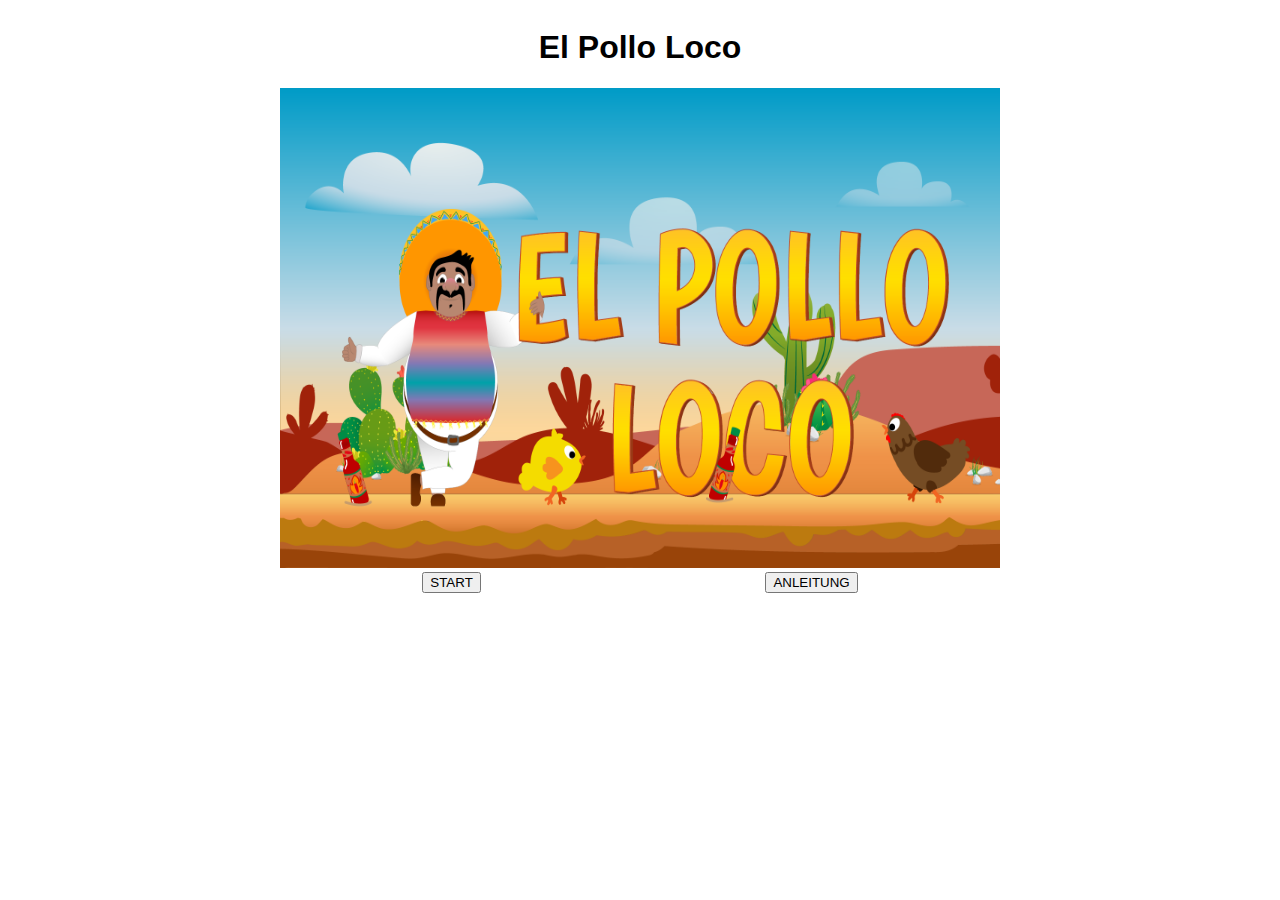
==== index.html @ 47d3bbac "add features 090724" ====
<!DOCTYPE html>
<html lang="en">
<head>
    <meta charset="UTF-8">
    <meta name="viewport" content="width=device-width, initial-scale=1.0">
    <title>El Pollo Loco</title>

    <link rel="stylesheet" href="style.css">

    <script src="./models/world.class.js"></script>
    <script src="./models/drawableObject.class.js"></script>
    <script src="./models/statusbars.class.js"></script>
    <script src="./models/statusbar-bottle.class.js"></script>
    <script src="./models/statusbar-coins.class.js"></script>
    <script src="./models/statusbar-endboss.js"></script>
    <script src="./models/movableObject.class.js"></script>
    <script src="./models/backgroudObjects.class.js"></script>
    <script src="./models/character.class.js"></script>
    <script src="./models/chicken.class.js"></script>
    <script src="./models/chicken-small.class.js"></script>
    <script src="./models/clouds.class.js"></script>
    <script src="./models/keyboard.class.js"></script>
    <script src="./models/level.class.js"></script>
    <script src="./models/endboss.class.js"></script>
    <script src="./models/bottle.class.js"></script>
    <script src="./models/coin.class.js"></script>
    <script src="./models/throwable-object.class.js"></script>
    <script src="./levels/level1.js"></script>
    <script src="./js/game.js"></script>
    
</head>
<body onload="init()">
    <h1><b>El Pollo Loco</b></h1>

    <canvas id="canvas" class="d-none" width="720" height="480"></canvas>
    <div id="container" class="container">
        <img class="startscreen-img" src="./img/9_intro_outro_screens/start/startscreen_1.png" alt="">
        <div class="cont-btns">
            <button>START</button>
            <button>ANLEITUNG</button>
        </div>
    </div>
    

</body>
</html>
---- style.css ----
body {
    display: flex;
    justify-content: center;
    align-items: center;
    flex-direction: column;
    font-family: 'Papyrus', sans-serif;
}

.d-none {
    display: none;
}

canvas {
    background-color: black;
}

.container {
    width: 720px;
    height: 480px;
    position: relative;
}

.startscreen-img {
    width: 100%;
    height: 100%;


}

.cont-btns {
    display: flex;
    justify-content: space-around;
}
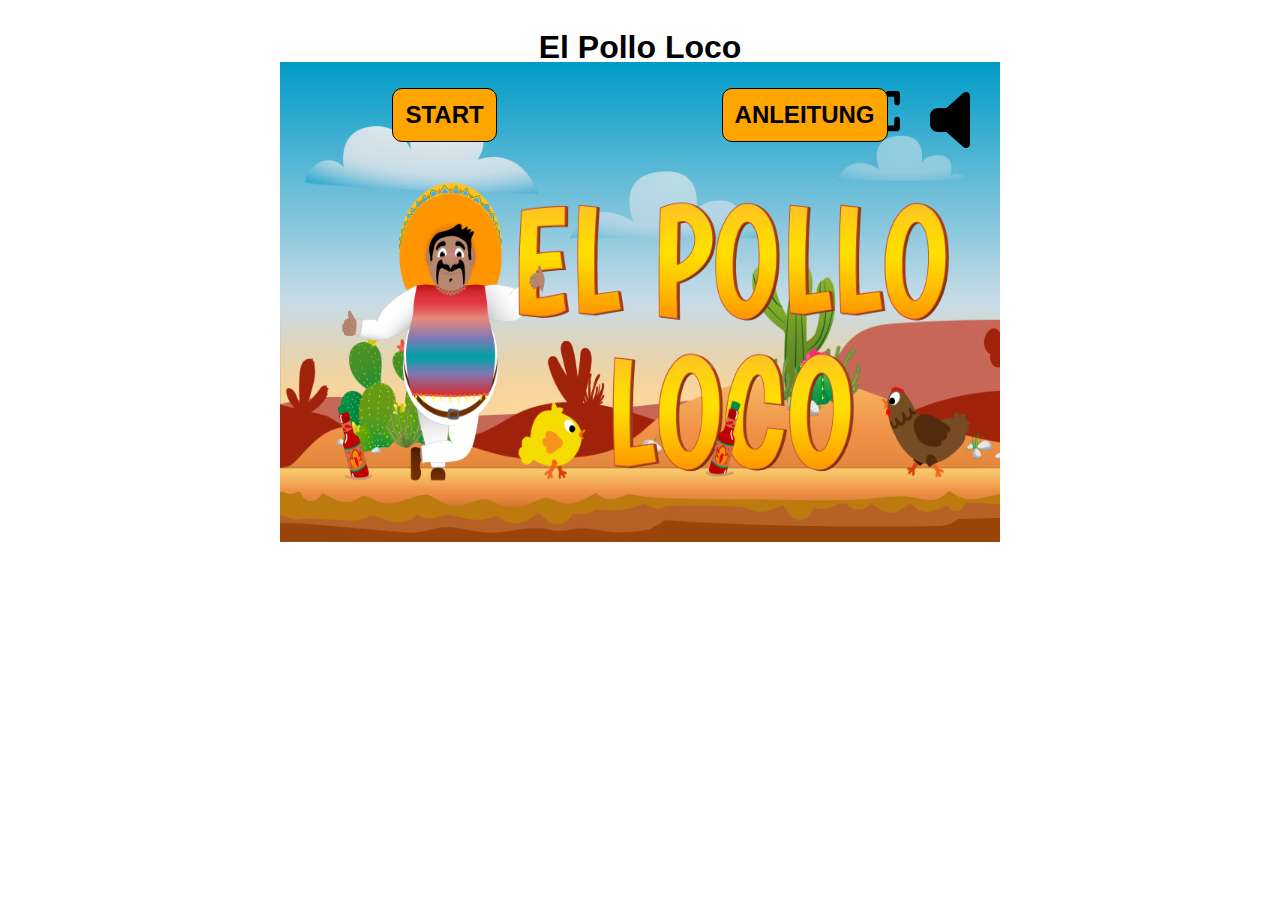
==== commit 94aca12b: "add features" ====
--- a/index.html
+++ b/index.html
@@ -25,21 +25,37 @@
     <script src="./models/bottle.class.js"></script>
     <script src="./models/coin.class.js"></script>
     <script src="./models/throwable-object.class.js"></script>
+    <script src="./models/controll-objects.class.js"></script>
     <script src="./levels/level1.js"></script>
     <script src="./js/game.js"></script>
     
 </head>
-<body onload="init()">
+<body>
     <h1><b>El Pollo Loco</b></h1>
 
-    <canvas id="canvas" class="d-none" width="720" height="480"></canvas>
+    
     <div id="container" class="container">
-        <img class="startscreen-img" src="./img/9_intro_outro_screens/start/startscreen_1.png" alt="">
-        <div class="cont-btns">
-            <button>START</button>
-            <button>ANLEITUNG</button>
+        <canvas id="canvas" class="d-none" width="720" height="480"></canvas>
+        <div id="content" class="content">
+            <div class="cont-btns">
+                <button onclick="init()"><b>START</b></button>
+                <button onclick="directions()"><b>ANLEITUNG</b></button>
+            </div>
+            <img class="startscreen-img" src="./img/9_intro_outro_screens/start/startscreen_1.png" alt="">
+            <div id="directions" class="directions d-none">
+                <h2>Anleitung</h2>
+                <span>Links laufen: Pfeiltaste Links</span>
+                <span>Rechts laufen: Pfeiltaste Rechts</span>
+                <span>Springen: Space-Taste</span>
+                <span>Flasche werfen: D-Taste</span>
+            </div>
         </div>
+        
+        <img id="volumenOff" class="volumen-off-btn" src="./img/volume-off-solid.svg" alt="VolumeOff">
+        <img onclick="toggleFullScreen()" id="fullscreen" class="fullscreen volumen-off-btn" src="./img/expand-solid.svg" alt="Fullscreen">
+        <img id="youwon" class="youwon d-none" src="./img/9_intro_outro_screens/win/won_2.png" alt="">
     </div>
+    
     
 
 </body>
--- a/style.css
+++ b/style.css
@@ -7,7 +7,7 @@
 }
 
 .d-none {
-    display: none;
+    display: none !important;
 }
 
 canvas {
@@ -20,15 +20,81 @@
     position: relative;
 }
 
+.content {
+    width: 720px;
+    height: 480px;
+}
+
 .startscreen-img {
     width: 100%;
     height: 100%;
-
-
 }
 
 .cont-btns {
     display: flex;
     justify-content: space-around;
+    margin-bottom: -80px;
 }
 
+.cont-btns > button {
+    all: unset;
+    font-size: 24px;
+    border-radius: 10px;
+    border: 1px solid black;
+    padding: 12px;
+    cursor: pointer;
+    background-color: rgb(255, 165, 0);
+    z-index: 2;
+}
+
+.cont-btns > button:hover {
+    box-shadow: 0px 4px 4px 0px #04040440;
+    transform: scale(1.02);
+}
+
+.directions {
+    display: flex;
+    flex-direction: column;
+    justify-content: space-around;
+    border-radius: 10px;
+    border: 2px dashed black;
+    background-color: rgba(255, 255, 255, 0.9);
+    position: absolute;
+    top: 0;
+    right: 0;
+    left: 0;
+    bottom: 0;
+    margin: 80px;
+    padding-left: 120px;
+    font-size: 24px;
+    box-shadow: 0px 8px 8px 0px #00000040;
+}
+
+h2 {
+    margin-bottom: 0;
+}
+
+.volumen-off-btn {
+    width: 40px;
+    position: absolute;
+    right: 30px;
+    top: 0;
+    cursor: pointer;
+}
+
+.volumen-off-btn:hover {
+    transform: scale(1.08);
+}
+
+.fullscreen {
+    right: 100px;
+}
+
+.youwon {
+    position: absolute;
+    top: 0;
+    left: 0;
+    width: 100%;
+    height: 100%;
+    background-color: rgba(255, 255, 255, 0.8);
+}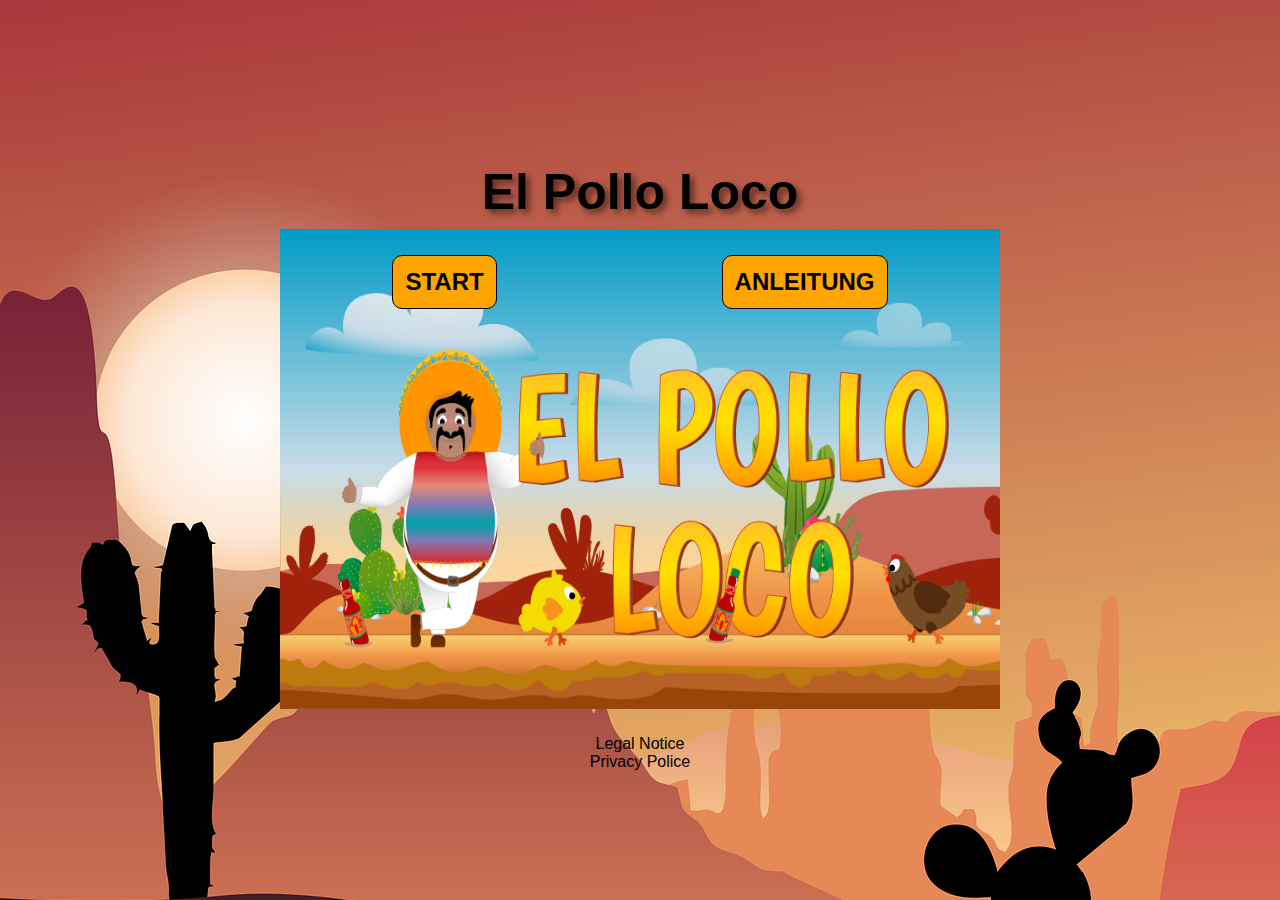
==== commit 13c99283: "add features 160724" ====
--- a/index.html
+++ b/index.html
@@ -6,6 +6,7 @@
     <title>El Pollo Loco</title>
 
     <link rel="stylesheet" href="style.css">
+    <link rel="icon" type="image/x-icon" href="./img/2_character_pepe/1_idle/idle/I-1.png">
 
     <script src="./models/world.class.js"></script>
     <script src="./models/drawableObject.class.js"></script>
@@ -35,7 +36,18 @@
 
     
     <div id="container" class="container">
-        <canvas id="canvas" class="d-none" width="720" height="480"></canvas>
+        <div id="canvas_container" class="canvas-container d-none">
+             <canvas id="canvas" width="720" height="480"></canvas>
+             <div class="fullscreen-sound">
+                <img id="volumenOff" class="volumen-off-btn" src="./img/volume-off-solid.svg" alt="VolumeOff">
+                <img onclick="toggleFullScreen()" id="fullscreen" class="fullscreen volumen-off-btn" src="./img/expand-solid.svg" alt="Fullscreen">
+             </div>
+
+             <img id="youwon" class="youwon d-none" src="./img/9_intro_outro_screens/win/won_2.png" alt="">
+             <img id="youlose" class="youwon d-none" src="./img/9_intro_outro_screens/game_over/game over.png" alt="">
+             <div id="play_again" class="play-again-container cont-btns d-none"><button onclick="resetWorld()">Play again</button></div>
+        </div>
+       
         <div id="content" class="content">
             <div class="cont-btns">
                 <button onclick="init()"><b>START</b></button>
@@ -50,13 +62,9 @@
                 <span>Flasche werfen: D-Taste</span>
             </div>
         </div>
-        
-        <img id="volumenOff" class="volumen-off-btn" src="./img/volume-off-solid.svg" alt="VolumeOff">
-        <img onclick="toggleFullScreen()" id="fullscreen" class="fullscreen volumen-off-btn" src="./img/expand-solid.svg" alt="Fullscreen">
-        <img id="youwon" class="youwon d-none" src="./img/9_intro_outro_screens/win/won_2.png" alt="">
     </div>
-    
-    
+    <a href="./legalnotice.html">Legal Notice</a>
+    <a href="./privacypolice.html">Privacy Police</a>
 
 </body>
 </html>--- a/style.css
+++ b/style.css
@@ -1,17 +1,24 @@
 body {
+    margin: 0;
+    padding: 0;
     display: flex;
     justify-content: center;
     align-items: center;
     flex-direction: column;
     font-family: 'Papyrus', sans-serif;
+    background-image: url('./img/cactus-background.png');
+    background-repeat: no-repeat;
+    background-position: center;
+    height: 100vh;
+}
+
+h1 {
+    font-size: 50px;
+    text-shadow: 4px 4px 6px rgba(0, 0, 0, 0.5);
 }
 
 .d-none {
     display: none !important;
-}
-
-canvas {
-    background-color: black;
 }
 
 .container {
@@ -20,9 +27,15 @@
     position: relative;
 }
 
-.content {
+.canvas-container {
+    position: relative;
     width: 720px;
     height: 480px;
+}
+
+.content {
+    width: 100%;
+    height: 100%;
 }
 
 .startscreen-img {
@@ -76,18 +89,12 @@
 
 .volumen-off-btn {
     width: 40px;
-    position: absolute;
-    right: 30px;
-    top: 0;
+    height: 40px;
     cursor: pointer;
 }
 
 .volumen-off-btn:hover {
     transform: scale(1.08);
-}
-
-.fullscreen {
-    right: 100px;
 }
 
 .youwon {
@@ -97,4 +104,31 @@
     width: 100%;
     height: 100%;
     background-color: rgba(255, 255, 255, 0.8);
+}
+
+.fullscreen-sound {
+    display: flex;
+    align-items: center;
+    justify-content: center;
+    gap: 12px;
+    position: absolute;
+    top: 3%;
+    left: 0;
+    right: 0;
+}
+
+.play-again-container {
+    display: flex;
+    justify-content: center;
+    align-items: center;
+    position: absolute;
+    bottom: 3%;
+    left: 0;
+    right: 0;
+    margin-bottom: 0;
+}
+
+a {
+    text-decoration: none;
+    color: black;
 }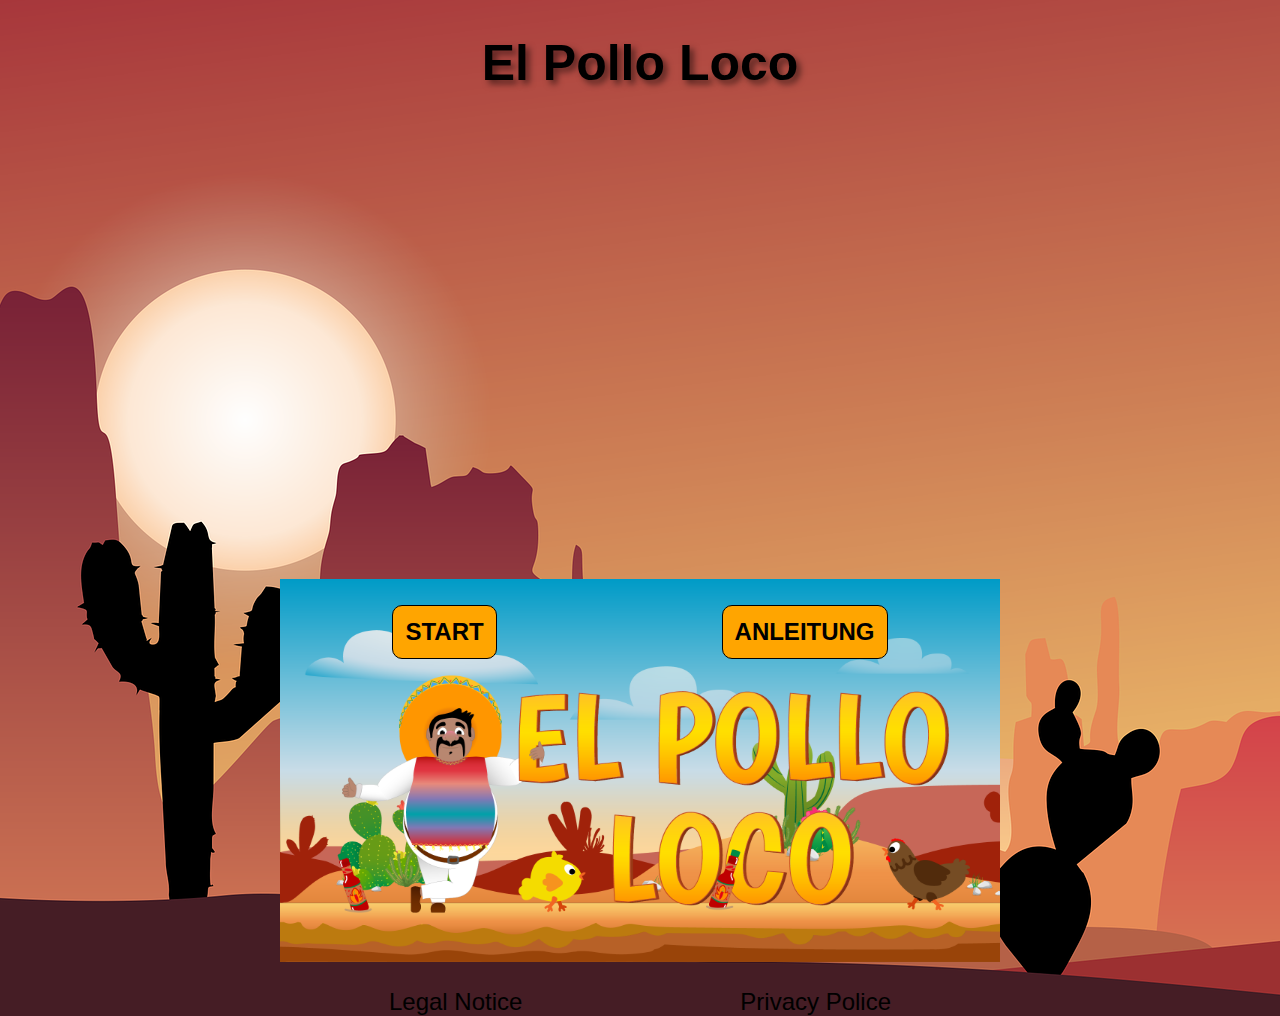
==== commit e5a1e543: "add features 170624" ====
--- a/index.html
+++ b/index.html
@@ -1,12 +1,17 @@
 <!DOCTYPE html>
 <html lang="en">
-<head>
-    <meta charset="UTF-8">
-    <meta name="viewport" content="width=device-width, initial-scale=1.0">
+  <head>
+    <meta charset="UTF-8" />
+    <meta name="viewport" content="width=device-width, initial-scale=1.0" />
+    <meta name="google" content="notranslate" />
     <title>El Pollo Loco</title>
 
-    <link rel="stylesheet" href="style.css">
-    <link rel="icon" type="image/x-icon" href="./img/2_character_pepe/1_idle/idle/I-1.png">
+    <link rel="stylesheet" href="style.css" />
+    <link
+      rel="icon"
+      type="image/x-icon"
+      href="./img/2_character_pepe/1_idle/idle/I-1.png"
+    />
 
     <script src="./models/world.class.js"></script>
     <script src="./models/drawableObject.class.js"></script>
@@ -29,42 +34,82 @@
     <script src="./models/controll-objects.class.js"></script>
     <script src="./levels/level1.js"></script>
     <script src="./js/game.js"></script>
-    
-</head>
-<body>
+  </head>
+  <body onload="">
     <h1><b>El Pollo Loco</b></h1>
 
-    
+    <canvas id="canvas" width="720" height="480"></canvas>
     <div id="container" class="container">
-        <div id="canvas_container" class="canvas-container d-none">
-             <canvas id="canvas" width="720" height="480"></canvas>
-             <div class="fullscreen-sound">
-                <img id="volumenOff" class="volumen-off-btn" src="./img/volume-off-solid.svg" alt="VolumeOff">
-                <img onclick="toggleFullScreen()" id="fullscreen" class="fullscreen volumen-off-btn" src="./img/expand-solid.svg" alt="Fullscreen">
-             </div>
+      <div id="canvas_container" class="canvas-container d-none">
+        <!-- CANVAS -->
+        <div class="fullscreen-sound">
+          <img
+            id="volumenOff"
+            class="volumen-off-btn"
+            src="./img/volume-off-solid.svg"
+            alt="VolumeOff"
+          />
+          <img
+            onclick="toggleFullScreen()"
+            id="fullscreen"
+            class="fullscreen volumen-off-btn"
+            src="./img/expand-solid.svg"
+            alt="Fullscreen"
+          />
+        </div>
 
-             <img id="youwon" class="youwon d-none" src="./img/9_intro_outro_screens/win/won_2.png" alt="">
-             <img id="youlose" class="youwon d-none" src="./img/9_intro_outro_screens/game_over/game over.png" alt="">
-             <div id="play_again" class="play-again-container cont-btns d-none"><button onclick="resetWorld()">Play again</button></div>
+        <img
+          id="youwon"
+          class="youwon d-none"
+          src="./img/9_intro_outro_screens/win/won_2.png"
+          alt=""
+        />
+        <img
+          id="youlose"
+          class="youwon d-none"
+          src="./img/9_intro_outro_screens/game_over/game over.png"
+          alt=""
+        />
+        <div id="play_again" class="play-again-container cont-btns d-none">
+          <button onclick="resetWorld()">Play again</button>
         </div>
-       
-        <div id="content" class="content">
-            <div class="cont-btns">
-                <button onclick="init()"><b>START</b></button>
-                <button onclick="directions()"><b>ANLEITUNG</b></button>
-            </div>
-            <img class="startscreen-img" src="./img/9_intro_outro_screens/start/startscreen_1.png" alt="">
-            <div id="directions" class="directions d-none">
-                <h2>Anleitung</h2>
-                <span>Links laufen: Pfeiltaste Links</span>
-                <span>Rechts laufen: Pfeiltaste Rechts</span>
-                <span>Springen: Space-Taste</span>
-                <span>Flasche werfen: D-Taste</span>
-            </div>
+      </div>
+
+      <div id="content" class="content">
+        <div class="cont-btns">
+          <button onclick="init()"><b>START</b></button>
+          <button onclick="directions()"><b>ANLEITUNG</b></button>
         </div>
+        <img
+          class="startscreen-img"
+          src="./img/9_intro_outro_screens/start/startscreen_1.png"
+          alt=""
+        />
+        <div id="directions" class="directions d-none">
+          <h2>Anleitung</h2>
+
+          <div class="d-fl-space-bet">
+            <span>Links laufen: </span>
+            <span>Pfeiltaste Links</span>
+          </div>
+          <div class="d-fl-space-bet">
+            <span>Rechts laufen: </span>
+            <span>Pfeiltaste Rechts</span>
+          </div>
+          <div class="d-fl-space-bet">
+            <span>Springen: </span>
+            <span>Space-Taste</span>
+          </div>
+          <div class="d-fl-space-bet">
+            <span>Flasche werfen: </span>
+            <span>D-Taste</span>
+          </div>
+        </div>
+      </div>
     </div>
-    <a href="./legalnotice.html">Legal Notice</a>
-    <a href="./privacypolice.html">Privacy Police</a>
-
-</body>
-</html>+    <div class="polices">
+      <a href="./legalnotice.html">Legal Notice</a>
+      <a href="./privacypolice.html">Privacy Police</a>
+    </div>
+  </body>
+</html>
--- a/style.css
+++ b/style.css
@@ -2,14 +2,19 @@
     margin: 0;
     padding: 0;
     display: flex;
-    justify-content: center;
+    justify-content: space-around;
     align-items: center;
     flex-direction: column;
     font-family: 'Papyrus', sans-serif;
     background-image: url('./img/cactus-background.png');
     background-repeat: no-repeat;
     background-position: center;
+    background-attachment: fixed;
     height: 100vh;
+}
+
+canvas {
+    display: block;
 }
 
 h1 {
@@ -25,6 +30,7 @@
     width: 720px;
     height: 480px;
     position: relative;
+    display: block;
 }
 
 .canvas-container {
@@ -71,14 +77,15 @@
     justify-content: space-around;
     border-radius: 10px;
     border: 2px dashed black;
-    background-color: rgba(255, 255, 255, 0.9);
+    background-color: rgba(255, 255, 255, 0.8);
     position: absolute;
     top: 0;
     right: 0;
     left: 0;
     bottom: 0;
     margin: 80px;
-    padding-left: 120px;
+    padding-left: 50px;
+    padding-right: 50px;
     font-size: 24px;
     box-shadow: 0px 8px 8px 0px #00000040;
 }
@@ -131,4 +138,64 @@
 a {
     text-decoration: none;
     color: black;
+}
+
+a:hover {
+    text-shadow: 4px 4px 6px rgba(0, 0, 0, 0.5);
+
+}
+
+.polices {
+    display: flex;
+    justify-content: space-around;
+    width: 720px;
+    font-size: 24px;
+}
+
+.arrow-back {
+    width: 50px;
+    position: absolute;
+    right: 5%;
+    top: 8%;
+    cursor: pointer;
+}
+
+.privacypolice {
+    margin: 96px;
+}
+
+.d-fl-space-bet {
+    display: flex;
+    justify-content: space-between;
+}
+
+/*---------------- Smartphones ---------------- */
+
+@media only screen and (max-width: 720px) {
+    canvas {
+        height: 100%;
+        display: block !important;
+    }
+}
+
+@media only screen and (max-height: 480px) {
+    h1 {
+        display: none;
+    }
+
+    .container {
+        display: none;
+    }
+
+    .content {
+        display: none;
+    }
+
+    .polices {
+        display: none;
+    }
+
+    canvas {
+        height: 100vh;
+    }
 }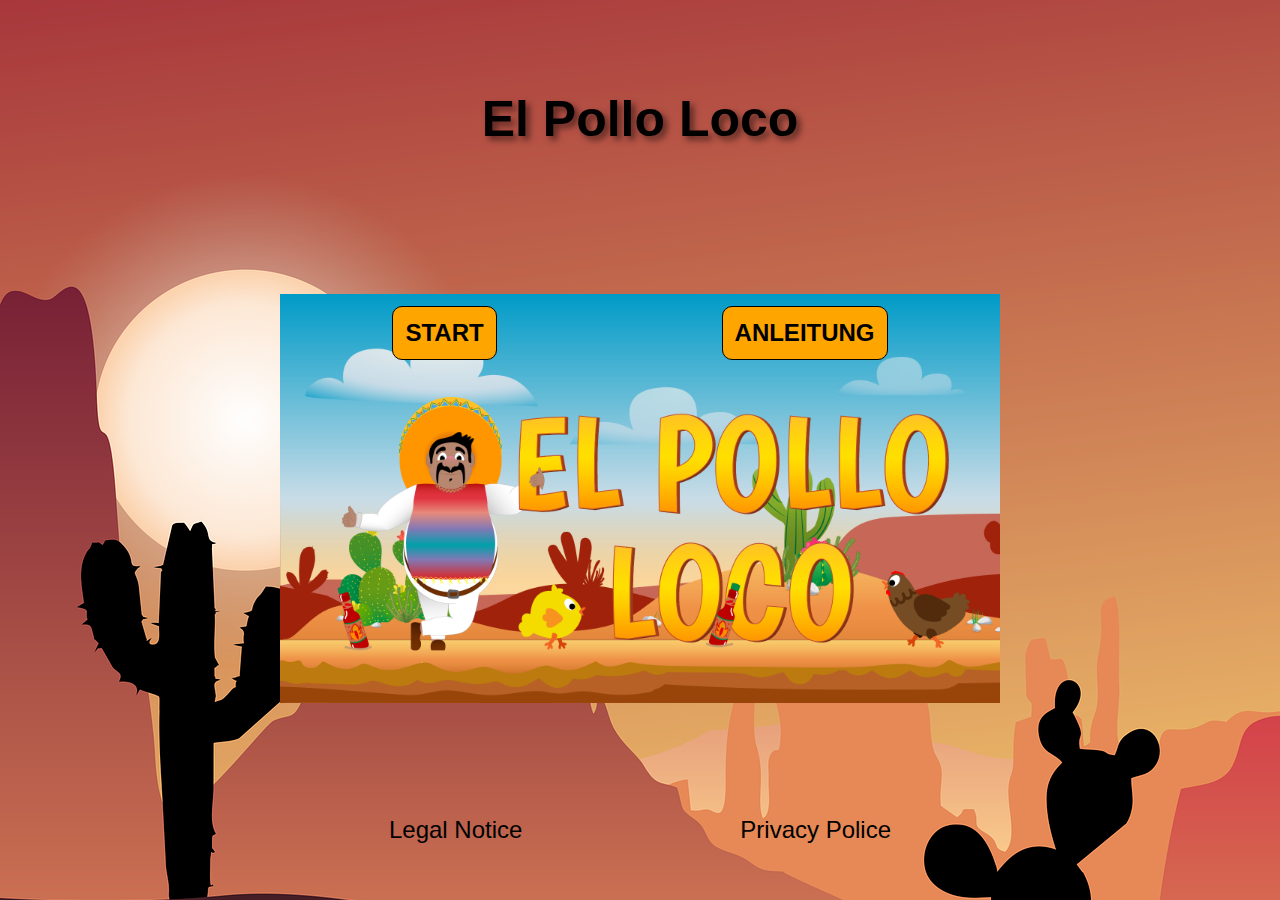
==== commit 0a9a63e3: "add feautres responsive and colliding detection" ====
--- a/index.html
+++ b/index.html
@@ -38,10 +38,10 @@
   <body onload="">
     <h1><b>El Pollo Loco</b></h1>
 
-    <canvas id="canvas" width="720" height="480"></canvas>
     <div id="container" class="container">
       <div id="canvas_container" class="canvas-container d-none">
         <!-- CANVAS -->
+        <canvas id="canvas" width="720" height="480"></canvas>
         <div class="fullscreen-sound">
           <img
             id="volumenOff"
@@ -106,10 +106,32 @@
           </div>
         </div>
       </div>
+      <div id="mobile_btns" class="mobile-btns d-none">
+        <div class="left-side">
+          <button id="btn_left">
+            <img src="./img/arrow-left-solid.svg" alt="" />
+          </button>
+          <button id="btn_right">
+            <img src="./img/arrow-right-solid.svg" alt="" />
+          </button>
+        </div>
+        <div class="left-side">
+          <button id="btn_jump">
+            <img src="./img/arrow-up-solid.svg" alt="" />
+          </button>
+          <button id="btn_throw">
+            <img src="./img/wine-bottle-solid.svg" alt="" />
+          </button>
+        </div>
+      </div>
     </div>
     <div class="polices">
       <a href="./legalnotice.html">Legal Notice</a>
       <a href="./privacypolice.html">Privacy Police</a>
     </div>
+
+    <span class="landscape-info d-none"
+      ><b>Turn your Phone to landscape mode</b></span
+    >
   </body>
 </html>
--- a/style.css
+++ b/style.css
@@ -1,201 +1,279 @@
 body {
-    margin: 0;
-    padding: 0;
+  margin: 0;
+  padding: 0;
+  display: flex;
+  justify-content: space-around;
+  align-items: center;
+  flex-direction: column;
+  font-family: "Papyrus", sans-serif;
+  background-image: url("./img/cactus-background.png");
+  background-repeat: no-repeat;
+  background-position: center;
+  background-attachment: fixed;
+  height: 100vh;
+}
+
+canvas {
+  display: block;
+  background-color: black;
+  width: 100%;
+}
+
+h1 {
+  font-size: 50px;
+  text-shadow: 4px 4px 6px rgba(0, 0, 0, 0.5);
+}
+
+.d-none {
+  display: none !important;
+}
+
+.container {
+  max-width: 720px;
+  max-height: 480px;
+  position: relative;
+}
+
+.canvas-container {
+  position: relative;
+  width: 100%;
+  height: 100%;
+}
+
+.content {
+  width: 100%;
+  height: 100%;
+}
+
+.startscreen-img {
+  width: 100%;
+  height: 100%;
+}
+
+.cont-btns {
+  display: flex;
+  justify-content: space-around;
+  position: absolute;
+  top: 3%;
+  left: 0;
+  right: 0;
+}
+
+.cont-btns > button {
+  all: unset;
+  font-size: 24px;
+  border-radius: 10px;
+  border: 1px solid black;
+  padding: 12px;
+  cursor: pointer;
+  background-color: rgb(255, 165, 0);
+  z-index: 2;
+}
+
+.cont-btns > button:hover {
+  box-shadow: 0px 4px 4px 0px #04040440;
+  transform: scale(1.02);
+}
+
+.directions {
+  display: flex;
+  flex-direction: column;
+  justify-content: space-around;
+  border-radius: 10px;
+  border: 2px dashed black;
+  background-color: rgba(255, 255, 255, 0.8);
+  position: absolute;
+  top: 0;
+  right: 0;
+  left: 0;
+  bottom: 0;
+  margin: 80px;
+  padding-left: 50px;
+  padding-right: 50px;
+  font-size: 24px;
+  box-shadow: 0px 8px 8px 0px #00000040;
+  height: fit-content;
+}
+
+h2 {
+  margin-bottom: 0;
+}
+
+.volumen-off-btn {
+  width: 40px;
+  height: 40px;
+  cursor: pointer;
+}
+
+.volumen-off-btn:hover {
+  transform: scale(1.08);
+}
+
+.youwon {
+  position: absolute;
+  top: 0;
+  left: 0;
+  width: 100%;
+  height: 100%;
+  background-color: rgba(255, 255, 255, 0.8);
+}
+
+.fullscreen-sound {
+  display: flex;
+  align-items: center;
+  justify-content: center;
+  gap: 12px;
+  position: absolute;
+  top: 3%;
+  left: 0;
+  right: 0;
+}
+
+.play-again-container {
+  display: flex;
+  justify-content: center;
+  align-items: flex-end;
+  position: absolute;
+  bottom: 0;
+  left: 0;
+  right: 0;
+  margin-bottom: 10px;
+}
+
+a {
+  text-decoration: none;
+  color: black;
+}
+
+a:hover {
+  text-shadow: 4px 4px 6px rgba(0, 0, 0, 0.5);
+}
+
+.polices {
+  display: flex;
+  justify-content: space-around;
+  width: 720px;
+  font-size: 24px;
+}
+
+.arrow-back {
+  width: 50px;
+  position: absolute;
+  right: 5%;
+  top: 8%;
+  cursor: pointer;
+}
+
+.privacypolice {
+  margin: 96px;
+}
+
+.d-fl-space-bet {
+  display: flex;
+  justify-content: space-between;
+}
+
+.mobile-btns {
+  display: none;
+  justify-content: space-between;
+  position: absolute;
+  left: 4%;
+  right: 4%;
+  bottom: 1%;
+}
+
+.left-side {
+  display: flex;
+  gap: 18px;
+}
+
+.left-side > button {
+  all: unset;
+  border-radius: 50%;
+  border: 2px solid black;
+  width: 35px;
+  height: 35px;
+  padding: 6px;
+  display: flex;
+  justify-content: center;
+  align-items: center;
+  background-color: rgb(255, 165, 0);
+}
+
+/*---------------- Smartphones ---------------- */
+
+@media (orientation: portrait) {
+  h1 {
+    display: none;
+  }
+
+  .container {
+    display: none;
+  }
+
+  .content {
+    display: none;
+  }
+
+  .polices {
+    display: none;
+  }
+
+  .landscape-info {
+    display: block !important;
+  }
+
+  .mobile-btns {
+    display: none;
+  }
+}
+
+@media (orientation: landscape) {
+  .landscape-info {
+    display: none;
+  }
+}
+
+@media only screen and (max-width: 720px) {
+  canvas {
+    height: 100%;
+  }
+
+  .mobile-btns {
     display: flex;
-    justify-content: space-around;
-    align-items: center;
-    flex-direction: column;
-    font-family: 'Papyrus', sans-serif;
-    background-image: url('./img/cactus-background.png');
-    background-repeat: no-repeat;
-    background-position: center;
-    background-attachment: fixed;
+  }
+
+  .fullscreen {
+    display: none;
+  }
+}
+
+@media only screen and (max-height: 480px) {
+  body {
+    overflow: hidden;
+  }
+
+  h1 {
+    display: none;
+  }
+
+  .polices {
+    display: none;
+  }
+
+  canvas {
     height: 100vh;
-}
-
-canvas {
-    display: block;
-}
-
-h1 {
-    font-size: 50px;
-    text-shadow: 4px 4px 6px rgba(0, 0, 0, 0.5);
-}
-
-.d-none {
-    display: none !important;
-}
-
-.container {
-    width: 720px;
-    height: 480px;
-    position: relative;
-    display: block;
-}
-
-.canvas-container {
-    position: relative;
-    width: 720px;
-    height: 480px;
-}
-
-.content {
-    width: 100%;
-    height: 100%;
-}
-
-.startscreen-img {
-    width: 100%;
-    height: 100%;
-}
-
-.cont-btns {
+  }
+
+  .container {
+    height: 100vh;
+  }
+
+  .mobile-btns {
     display: flex;
-    justify-content: space-around;
-    margin-bottom: -80px;
-}
-
-.cont-btns > button {
-    all: unset;
-    font-size: 24px;
-    border-radius: 10px;
-    border: 1px solid black;
-    padding: 12px;
-    cursor: pointer;
-    background-color: rgb(255, 165, 0);
-    z-index: 2;
-}
-
-.cont-btns > button:hover {
-    box-shadow: 0px 4px 4px 0px #04040440;
-    transform: scale(1.02);
-}
-
-.directions {
-    display: flex;
-    flex-direction: column;
-    justify-content: space-around;
-    border-radius: 10px;
-    border: 2px dashed black;
-    background-color: rgba(255, 255, 255, 0.8);
-    position: absolute;
-    top: 0;
-    right: 0;
-    left: 0;
-    bottom: 0;
-    margin: 80px;
-    padding-left: 50px;
-    padding-right: 50px;
-    font-size: 24px;
-    box-shadow: 0px 8px 8px 0px #00000040;
-}
-
-h2 {
-    margin-bottom: 0;
-}
-
-.volumen-off-btn {
-    width: 40px;
-    height: 40px;
-    cursor: pointer;
-}
-
-.volumen-off-btn:hover {
-    transform: scale(1.08);
-}
-
-.youwon {
-    position: absolute;
-    top: 0;
-    left: 0;
-    width: 100%;
-    height: 100%;
-    background-color: rgba(255, 255, 255, 0.8);
-}
-
-.fullscreen-sound {
-    display: flex;
-    align-items: center;
-    justify-content: center;
-    gap: 12px;
-    position: absolute;
-    top: 3%;
-    left: 0;
-    right: 0;
-}
-
-.play-again-container {
-    display: flex;
-    justify-content: center;
-    align-items: center;
-    position: absolute;
-    bottom: 3%;
-    left: 0;
-    right: 0;
-    margin-bottom: 0;
-}
-
-a {
-    text-decoration: none;
-    color: black;
-}
-
-a:hover {
-    text-shadow: 4px 4px 6px rgba(0, 0, 0, 0.5);
-
-}
-
-.polices {
-    display: flex;
-    justify-content: space-around;
-    width: 720px;
-    font-size: 24px;
-}
-
-.arrow-back {
-    width: 50px;
-    position: absolute;
-    right: 5%;
-    top: 8%;
-    cursor: pointer;
-}
-
-.privacypolice {
-    margin: 96px;
-}
-
-.d-fl-space-bet {
-    display: flex;
-    justify-content: space-between;
-}
-
-/*---------------- Smartphones ---------------- */
-
-@media only screen and (max-width: 720px) {
-    canvas {
-        height: 100%;
-        display: block !important;
-    }
-}
-
-@media only screen and (max-height: 480px) {
-    h1 {
-        display: none;
-    }
-
-    .container {
-        display: none;
-    }
-
-    .content {
-        display: none;
-    }
-
-    .polices {
-        display: none;
-    }
-
-    canvas {
-        height: 100vh;
-    }
-}+  }
+
+  .fullscreen {
+    display: none;
+  }
+}
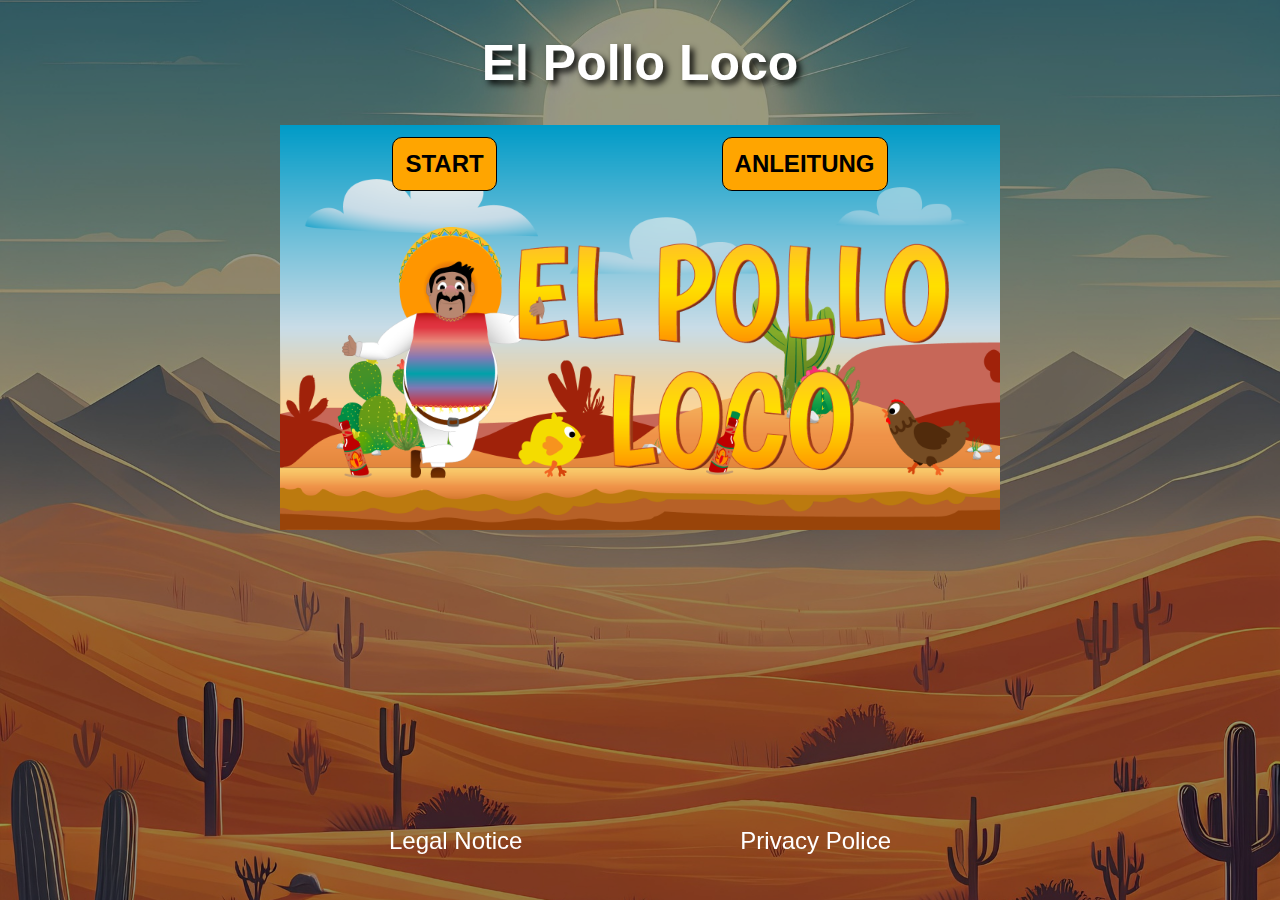
==== commit da0e39e9: "version 2 210724" ====
--- a/index.html
+++ b/index.html
@@ -72,6 +72,7 @@
         />
         <div id="play_again" class="play-again-container cont-btns d-none">
           <button onclick="resetWorld()">Play again</button>
+          <button onclick="returnToMenu()">Menu</button>
         </div>
       </div>
 
@@ -125,13 +126,13 @@
         </div>
       </div>
     </div>
-    <div class="polices">
+    <footer class="polices">
       <a href="./legalnotice.html">Legal Notice</a>
       <a href="./privacypolice.html">Privacy Police</a>
-    </div>
+    </footer>
 
     <span class="landscape-info d-none"
-      ><b>Turn your Phone to landscape mode</b></span
+      ><b>Turn your Device to landscape mode</b></span
     >
   </body>
 </html>
--- a/style.css
+++ b/style.css
@@ -6,11 +6,23 @@
   align-items: center;
   flex-direction: column;
   font-family: "Papyrus", sans-serif;
-  background-image: url("./img/cactus-background.png");
+  background-image: url("./img/desert-8754073_1920.jpg");
   background-repeat: no-repeat;
   background-position: center;
   background-attachment: fixed;
-  height: 100vh;
+  background-size: cover;
+}
+
+body::before {
+  content: "";
+  position: fixed;
+  top: 0;
+  left: 0;
+  width: 100%;
+  height: 100%;
+  background: rgba(0, 0, 0, 0.4); /* Schwarzes Overlay mit 50% Transparenz */
+  z-index: -1; /* Hinter den eigentlichen Inhalt des Bodys */
+  background-attachment: fixed;
 }
 
 canvas {
@@ -21,7 +33,8 @@
 
 h1 {
   font-size: 50px;
-  text-shadow: 4px 4px 6px rgba(0, 0, 0, 0.5);
+  text-shadow: 4px 4px 6px rgba(0, 0, 0, 0.9);
+  color: white;
 }
 
 .d-none {
@@ -100,8 +113,8 @@
 }
 
 .volumen-off-btn {
-  width: 40px;
-  height: 40px;
+  width: 30px;
+  height: 30px;
   cursor: pointer;
 }
 
@@ -124,14 +137,14 @@
   justify-content: center;
   gap: 12px;
   position: absolute;
-  top: 3%;
+  top: 2%;
   left: 0;
   right: 0;
 }
 
 .play-again-container {
   display: flex;
-  justify-content: center;
+  justify-content: space-around;
   align-items: flex-end;
   position: absolute;
   bottom: 0;
@@ -149,11 +162,17 @@
   text-shadow: 4px 4px 6px rgba(0, 0, 0, 0.5);
 }
 
-.polices {
+footer {
   display: flex;
   justify-content: space-around;
   width: 720px;
   font-size: 24px;
+  position: absolute;
+  bottom: 5%;
+}
+
+footer > a {
+  color: white;
 }
 
 .arrow-back {
@@ -166,6 +185,7 @@
 
 .privacypolice {
   margin: 96px;
+  color: white;
 }
 
 .d-fl-space-bet {
@@ -221,10 +241,18 @@
 
   .landscape-info {
     display: block !important;
+    position: absolute;
+    top: 50%;
   }
 
   .mobile-btns {
     display: none;
+  }
+}
+
+@media (hover: none) and (pointer: coarse) {
+  .mobile-btns {
+    display: flex;
   }
 }
 
